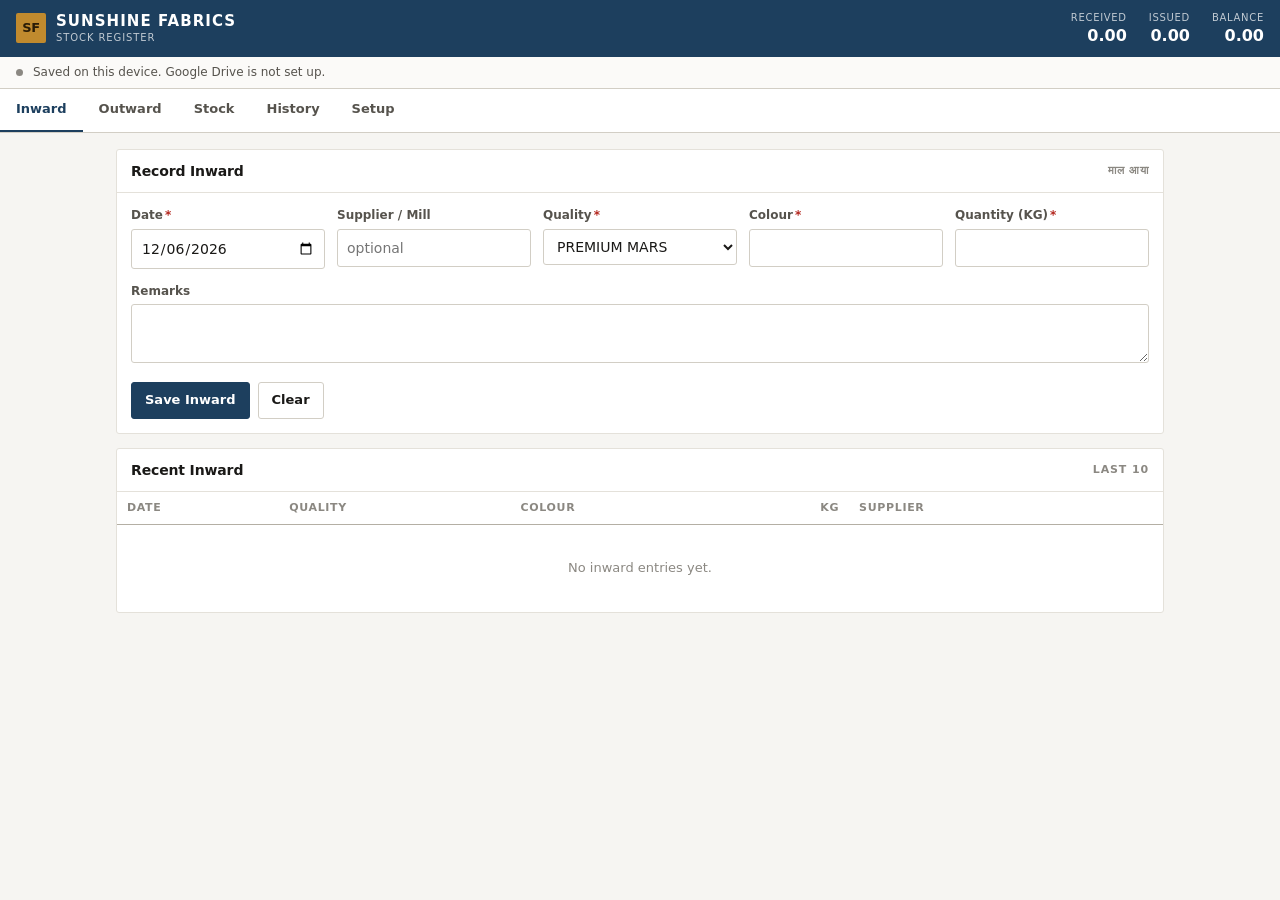
==== index.html @ b102567e "Initialization" ====
<!doctype html>
<html lang="en">
<head>
<meta charset="utf-8">
<meta name="viewport" content="width=device-width,initial-scale=1,viewport-fit=cover">
<meta name="theme-color" content="#1d3f5e">
<meta name="description" content="Sunshine Fabrics - inward and outward stock register for quality, colour and quantity.">
<title>Sunshine Fabrics — Stock Register</title>
<link rel="icon" href="data:image/svg+xml,<svg xmlns='http://www.w3.org/2000/svg' viewBox='0 0 16 16'><rect width='16' height='16' rx='2' fill='%231d3f5e'/><path d='M3 4.5h10M3 8h10M3 11.5h6' stroke='white' stroke-width='1.4' stroke-linecap='round'/></svg>">
<link rel="stylesheet" href="css/app.css">
</head>

<body>

<!-- =========================== LOCK =========================== -->
<div id="lock" hidden>
  <form class="card" id="lockForm">
    <div class="brand">
      <span class="mark">SF</span>
      <span><span class="brand-name">SUNSHINE FABRICS</span><span class="brand-sub">Stock Register</span></span>
    </div>
    <p lang="hi">आगे बढ़ने के लिए Password डालें।</p>
    <label for="lockPw">Password</label>
    <input id="lockPw" type="password" autocomplete="current-password">
    <div id="lockMsg" class="hint hint-bad" hidden></div>
    <div class="btn-row" style="margin-top:14px">
      <button class="btn-primary" type="submit" style="flex:1">Unlock</button>
    </div>
  </form>
</div>

<!-- =========================== APP =========================== -->
<div id="app" hidden>

<header class="topbar">
  <div class="brand">
    <span class="mark">SF</span>
    <span><span class="brand-name">SUNSHINE FABRICS</span><span class="brand-sub">Stock Register</span></span>
  </div>
  <div class="totals num">
    <div><div class="k">Received</div><div class="v" id="hdrIn">0.00</div></div>
    <div><div class="k">Issued</div><div class="v" id="hdrOut">0.00</div></div>
    <div><div class="k">Balance</div><div class="v" id="hdrBal">0.00</div></div>
  </div>
</header>

<div class="syncbar">
  <span class="dot" id="syncDot"></span>
  <span id="syncText">Saved on this device.</span>
  <span class="pending" id="syncPending" hidden></span>
  <span class="spacer"></span>
  <span class="muted" id="syncLast"></span>
  <button class="btn btn-sm" type="button" id="syncBtn" hidden>Connect Google Drive</button>
</div>

<nav class="tabs" role="tablist">
  <button role="tab" data-view="inward"  aria-selected="true">Inward</button>
  <button role="tab" data-view="outward" aria-selected="false">Outward</button>
  <button role="tab" data-view="stock"   aria-selected="false">Stock</button>
  <button role="tab" data-view="history" aria-selected="false">History</button>
  <button role="tab" data-view="setup"   aria-selected="false">Setup</button>
</nav>

<main>
  <div id="storageWarn" class="notice notice-bad" hidden></div>

  <!-- ---------------- INWARD ---------------- -->
  <section class="view" id="view-inward">
    <form class="panel" id="inForm">
      <div class="panel-head"><h2>Record Inward</h2><span class="eyebrow spacer" lang="hi">माल आया</span></div>
      <div class="panel-body">
        <div class="grid">
          <div><label for="inDate" class="req">Date</label><input id="inDate" type="date" required></div>
          <div><label for="inParty">Supplier / Mill</label><input id="inParty" list="partyList" autocomplete="off" placeholder="optional"></div>
          <div><label for="inQuality" class="req">Quality</label><select id="inQuality" required></select></div>
          <div>
            <label for="inColour" class="req">Colour</label>
            <input id="inColour" list="colourList" required autocomplete="off">
            <div class="hint" id="inColourHint"></div>
          </div>
          <div><label for="inQty" class="req">Quantity (KG)</label><input id="inQty" type="number" step="0.01" min="0.01" inputmode="decimal" required></div>
          <div class="grid-full"><label for="inRemarks">Remarks</label><textarea id="inRemarks" rows="2"></textarea></div>
        </div>
        <div id="inErr" class="notice notice-bad" hidden style="margin-top:12px"></div>
        <div class="btn-row" style="margin-top:14px">
          <button class="btn-primary" type="submit">Save Inward</button>
          <button class="btn" type="reset">Clear</button>
        </div>
      </div>
    </form>

    <div class="panel">
      <div class="panel-head"><h2>Recent Inward</h2><span class="eyebrow spacer">Last 10</span></div>
      <div class="tablewrap"><table id="recentIn"></table></div>
    </div>
  </section>

  <!-- ---------------- OUTWARD ---------------- -->
  <section class="view" id="view-outward" hidden>
    <form class="panel" id="outForm">
      <div class="panel-head"><h2>Issue Outward Slip</h2><span class="eyebrow spacer" lang="hi">माल भेजा</span></div>
      <div class="panel-body">

        <div class="slipbar">
          <div><div class="eyebrow">Slip No.</div><div class="big" id="outSlipNo">—</div></div>
          <div style="min-width:140px"><label for="outDate" class="req">Date</label><input id="outDate" type="date" required></div>
          <div style="min-width:170px;flex:1"><label for="outParty">Customer</label><input id="outParty" list="partyList" autocomplete="off" placeholder="optional"></div>
          <div style="margin-left:auto;text-align:right"><div class="eyebrow">Slip Total</div><div class="big num" id="outTotal">0.00</div></div>
        </div>

        <div id="outLines"></div>
        <div class="btn-row"><button class="btn" type="button" id="addLine">+ Add Item</button></div>

        <div id="outErr" class="notice notice-bad" hidden style="margin-top:12px"></div>
        <div class="btn-row" style="margin-top:14px">
          <button class="btn-primary" type="submit">Save Slip</button>
        </div>
      </div>
    </form>

    <div class="panel" id="lastSlipPanel" hidden>
      <div class="panel-body">
        <div class="notice notice-ok" style="margin:0">
          <strong>Slip <span id="lastSlipNo"></span> saved.</strong>
          <span class="num" id="lastSlipTotal"></span> KG.
          <div class="btn-row" style="margin-top:9px">
            <button class="btn" type="button" id="printLast">Print A5 Slip</button>
          </div>
        </div>
      </div>
    </div>
  </section>

  <!-- ---------------- STOCK ---------------- -->
  <section class="view" id="view-stock" hidden>
    <div class="panel">
      <div class="panel-head">
        <h2>Current Stock</h2>
        <div class="spacer btn-row">
          <input id="stockSearch" placeholder="Search quality or colour" style="width:200px" autocomplete="off">
          <button class="btn btn-sm" type="button" id="printStock">Print</button>
        </div>
      </div>
      <div class="tablewrap"><table id="stockTable"></table></div>
    </div>
    <p class="hint">Stock is worked out from the register. Nothing here can be deleted directly &mdash; correct or void an entry in <strong>History</strong> and this updates by itself.</p>
  </section>

  <!-- ---------------- HISTORY ---------------- -->
  <section class="view" id="view-history" hidden>
    <div class="panel">
      <div class="panel-head"><h2>History</h2><span class="eyebrow spacer">Full register</span></div>
      <div class="panel-body">
        <div class="grid">
          <div><label for="hFrom">From</label><input id="hFrom" type="date"></div>
          <div><label for="hTo">To</label><input id="hTo" type="date"></div>
          <div><label for="hType">Type</label><select id="hType">
            <option value="">All</option><option value="IN">Inward</option><option value="OUT">Outward</option>
          </select></div>
          <div><label for="hSearch">Search</label><input id="hSearch" placeholder="quality, colour, party, slip" autocomplete="off"></div>
        </div>
        <div class="btn-row" style="margin-top:12px">
          <label style="display:flex;align-items:center;gap:6px;margin:0;font-weight:500">
            <input type="checkbox" id="hVoid" style="width:auto"> Show voided entries
          </label>
          <span class="spacer"></span>
          <button class="btn btn-sm" type="button" id="exportCsv">Export CSV</button>
        </div>
      </div>
      <div class="tablewrap"><table id="histTable"></table></div>
    </div>
  </section>

  <!-- ---------------- SETUP ---------------- -->
  <section class="view" id="view-setup" hidden>
    <div class="panel">
      <div class="panel-head"><h2>Qualities</h2></div>
      <div class="panel-body">
        <div class="btn-row" style="margin-bottom:12px">
          <input id="newQuality" placeholder="New quality name" style="max-width:260px" autocomplete="off">
          <button class="btn" type="button" id="addQuality">Add</button>
        </div>
        <div class="tablewrap"><table id="qualityTable"></table></div>
      </div>
    </div>

    <div class="panel">
      <div class="panel-head"><h2>Google Drive</h2></div>
      <div class="panel-body">
        <p class="hint" style="margin-top:0">
          The register is always saved on this device first, so nothing is lost if Drive is unreachable.
          When connected, it is also kept as one file in your Google Drive and merged with any other device
          using the same account. Google signs you out after about an hour, so the bar at the top will ask
          you to reconnect &mdash; any changes made meanwhile are kept and sent when you do.
        </p>
        <div class="btn-row">
          <button class="btn-danger" type="button" id="disconnectDrive">Disconnect Drive</button>
        </div>
      </div>
    </div>

    <div class="panel">
      <div class="panel-head"><h2>Backup</h2></div>
      <div class="panel-body">
        <p class="hint" style="margin-top:0">A downloaded backup is the copy that does not depend on this browser or on Google. Take one regularly.</p>
        <div class="btn-row">
          <button class="btn-primary" type="button" id="backupBtn">Download Backup</button>
          <button class="btn" type="button" id="restoreBtn">Restore from Backup</button>
          <input type="file" id="restoreFile" accept="application/json,.json" hidden>
        </div>
        <p class="hint" id="backupInfo"></p>
      </div>
    </div>

    <div class="panel">
      <div class="panel-head"><h2>App Lock</h2></div>
      <div class="panel-body">
        <p class="hint" style="margin-top:0">
          A password keeps the register closed on a shared counter. It is stored on this device as a hash,
          not as plain text. It is a deterrent only &mdash; anyone with the files and some technical skill can
          still read the data. Real protection needs a server login.
        </p>
        <div class="btn-row">
          <button class="btn" type="button" id="setPw">Set / Change Password</button>
          <button class="btn-danger" type="button" id="clearPw">Remove Password</button>
        </div>
        <p class="hint" id="pwState"></p>
      </div>
    </div>
  </section>
</main>
</div>

<datalist id="colourList"></datalist>
<datalist id="partyList"></datalist>

<div class="modal" id="modal" hidden><div class="card" id="modalCard"></div></div>
<div id="toast" role="status" aria-live="polite"></div>
<div id="printArea"></div>

<!-- Google sign-in. Only used when a Client ID is set in js/config.js. -->
<script src="https://accounts.google.com/gsi/client" async defer></script>

<!-- Plain scripts, not modules, so the software also runs when the
     files are opened directly from a folder with no web server. -->
<script src="js/config.js"></script>
<script src="js/store.js"></script>
<script src="js/drive.js"></script>
<script src="js/ui.js"></script>
</body>
</html>
---- css/app.css ----
/* ------------------------------------------------------------------
   Sunshine Fabrics - stock register

   The look is a paper register rather than a dashboard: warm paper
   ground, hairline rules, square-ish corners, and colour used only
   where it carries meaning (received / issued / shortage). Figures
   are set in tabular numerals so KG columns line up digit over digit.
------------------------------------------------------------------ */
:root{
  --paper:#f6f5f2;
  --card:#ffffff;
  --ink:#1a1917;
  --ink-2:#56534d;
  --ink-3:#8b8882;
  --rule:#e4e1da;
  --rule-mid:#d2cec5;
  --rule-dark:#b4afa4;
  --navy:#1d3f5e;
  --navy-dark:#16324a;
  --navy-wash:#eef2f6;
  --gold:#c08a2e;
  --in:#2f6b47;
  --in-wash:#edf4ef;
  --out:#9c4a2f;
  --out-wash:#f8efeb;
  --danger:#b3261e;
  --danger-wash:#fbeeed;
  --warn:#8a6116;
  --warn-wash:#fdf5e4;
  --sans:ui-sans-serif,system-ui,-apple-system,"Segoe UI",Roboto,"Helvetica Neue",Arial,sans-serif;
  --r:3px;
}
*{box-sizing:border-box}
html,body{margin:0;padding:0}
body{
  font-family:var(--sans); font-size:14px; line-height:1.45;
  color:var(--ink); background:var(--paper); -webkit-text-size-adjust:100%;
}
.num{font-variant-numeric:tabular-nums;font-feature-settings:"tnum" 1}
h1,h2,h3{margin:0;font-weight:600;letter-spacing:-0.01em}
:focus-visible{outline:2px solid var(--navy);outline-offset:1px}

/* ---------- controls ---------- */
button{font:inherit;cursor:pointer;border-radius:var(--r);border:1px solid transparent;padding:8px 13px;font-weight:600;font-size:13px}
button:disabled{opacity:.45;cursor:not-allowed}
.btn-primary{background:var(--navy);color:#fff;border-color:var(--navy)}
.btn-primary:hover:not(:disabled){background:var(--navy-dark)}
.btn{background:#fff;color:var(--ink);border-color:var(--rule-mid)}
.btn:hover:not(:disabled){background:#faf9f7;border-color:var(--rule-dark)}
.btn-danger{background:#fff;color:var(--danger);border-color:#e2bbb8}
.btn-danger:hover:not(:disabled){background:var(--danger-wash)}
.btn-link{background:none;border:none;color:var(--navy);padding:4px 6px;text-decoration:underline;text-underline-offset:2px;font-weight:600}
.btn-sm{padding:5px 9px;font-size:12px}
.btn-row{display:flex;gap:8px;flex-wrap:wrap;align-items:center}

label{display:block;font-size:12px;font-weight:600;color:var(--ink-2);margin-bottom:4px}
input,select,textarea{
  font:inherit;width:100%;padding:8px 9px;color:var(--ink);background:#fff;
  border:1px solid var(--rule-mid);border-radius:var(--r);
}
input:focus,select:focus,textarea:focus{border-color:var(--navy);outline:2px solid var(--navy-wash);outline-offset:0}
input[type=number]{font-variant-numeric:tabular-nums}
textarea{resize:vertical;min-height:38px}
.hint{font-size:12px;color:var(--ink-3);margin-top:4px}
.hint-warn{color:var(--warn)}
.hint-bad{color:var(--danger);font-weight:600}
.hint-ok{color:var(--in)}
.req::after{content:"*";color:var(--danger);margin-left:2px}

/* ---------- masthead ---------- */
.topbar{background:var(--navy);color:#fff;padding:11px 16px;display:flex;gap:16px;align-items:center;flex-wrap:wrap}
.brand{display:flex;align-items:center;gap:10px;min-width:0}
.mark{
  width:30px;height:30px;flex:none;border-radius:2px;background:var(--gold);
  display:flex;align-items:center;justify-content:center;
  font-weight:700;font-size:13px;color:#2a1c06;letter-spacing:-.02em
}
.brand-name{font-size:15px;font-weight:600;letter-spacing:.07em;line-height:1.15}
.brand-sub{display:block;font-size:10px;font-weight:400;opacity:.72;letter-spacing:.09em;text-transform:uppercase}
.totals{margin-left:auto;display:flex;gap:22px}
.totals div{text-align:right}
.totals .k{font-size:10px;text-transform:uppercase;letter-spacing:.07em;opacity:.72}
.totals .v{font-size:16px;font-weight:600;font-variant-numeric:tabular-nums;line-height:1.25}
.totals .v.neg{color:#ffb4ae}

/* ---------- sync strip ---------- */
.syncbar{
  display:flex;align-items:center;gap:10px;flex-wrap:wrap;
  padding:7px 16px;font-size:12px;background:#fbfaf8;border-bottom:1px solid var(--rule-mid);color:var(--ink-2)
}
.dot{width:7px;height:7px;border-radius:50%;flex:none;background:var(--ink-3)}
.dot.ok{background:var(--in)}
.dot.warn{background:var(--warn)}
.dot.bad{background:var(--danger)}
.dot.busy{background:var(--navy);animation:pulse 1s ease-in-out infinite}
@keyframes pulse{0%,100%{opacity:1}50%{opacity:.3}}
.syncbar .spacer{margin-left:auto}
.pending{font-weight:600;color:var(--warn)}

/* ---------- tabs ---------- */
.tabs{background:#fff;border-bottom:1px solid var(--rule-mid);display:flex;overflow-x:auto;position:sticky;top:0;z-index:20}
.tabs button{
  border:none;background:none;border-radius:0;padding:11px 16px;color:var(--ink-2);
  border-bottom:2px solid transparent;white-space:nowrap;font-size:13px
}
.tabs button:hover{color:var(--ink);background:#faf9f7}
.tabs button[aria-selected=true]{color:var(--navy);border-bottom-color:var(--navy)}

main{max-width:1080px;margin:0 auto;padding:16px}
@media(max-width:600px){main{padding:12px}}
.view[hidden]{display:none}

.panel{background:var(--card);border:1px solid var(--rule);border-radius:var(--r);margin-bottom:14px}
.panel-head{padding:11px 14px;border-bottom:1px solid var(--rule);display:flex;align-items:center;gap:10px;flex-wrap:wrap}
.panel-head h2{font-size:14px}
.panel-head .spacer{margin-left:auto}
.panel-body{padding:14px}
.eyebrow{font-size:11px;font-weight:600;letter-spacing:.08em;text-transform:uppercase;color:var(--ink-3)}

.grid{display:grid;gap:12px;grid-template-columns:repeat(auto-fit,minmax(170px,1fr))}
.grid-full{grid-column:1/-1}

/* ---------- tables ---------- */
.tablewrap{overflow-x:auto;-webkit-overflow-scrolling:touch}
table{width:100%;border-collapse:collapse;font-size:13px}
th{
  text-align:left;font-size:11px;letter-spacing:.06em;text-transform:uppercase;
  color:var(--ink-3);font-weight:600;padding:8px 10px;
  border-bottom:1px solid var(--rule-dark);white-space:nowrap;background:#fff
}
td{padding:8px 10px;border-bottom:1px solid var(--rule);vertical-align:top}
tbody tr:last-child td{border-bottom:none}
tbody tr:hover{background:#fbfaf8}
.r{text-align:right;font-variant-numeric:tabular-nums;white-space:nowrap}
tfoot td{border-top:1px solid var(--rule-dark);border-bottom:none;font-weight:600;background:#fbfaf8}
.neg{color:var(--danger);font-weight:600}
.muted{color:var(--ink-3)}
.voided td{color:var(--ink-3)}
.voided .strike{text-decoration:line-through}

.chip{display:inline-block;font-size:10px;font-weight:700;letter-spacing:.05em;padding:2px 6px;border-radius:2px;text-transform:uppercase;white-space:nowrap}
.chip-in{background:var(--in-wash);color:var(--in)}
.chip-out{background:var(--out-wash);color:var(--out)}
.chip-void{background:#efedea;color:var(--ink-3)}
.chip-forced{background:var(--warn-wash);color:var(--warn)}
.chip-corr{background:var(--navy-wash);color:var(--navy)}

.empty{padding:26px 14px;text-align:center;color:var(--ink-3);font-size:13px}

/* ---------- outward slip ---------- */
.line{border:1px solid var(--rule);border-radius:var(--r);padding:12px;margin-bottom:10px;background:#fcfbf9}
.line-head{display:flex;align-items:center;gap:8px;margin-bottom:10px}
.line-no{font-size:11px;font-weight:700;color:var(--ink-3);letter-spacing:.06em}
.slipbar{display:flex;gap:18px;align-items:flex-end;flex-wrap:wrap;padding:12px 14px;background:var(--navy-wash);border:1px solid #d8e1ea;border-radius:var(--r);margin-bottom:12px}
.slipbar .big{font-size:22px;font-weight:600;font-variant-numeric:tabular-nums;line-height:1.1}

/* ---------- notices ---------- */
.notice{padding:10px 13px;border-radius:var(--r);font-size:13px;margin-bottom:12px;border:1px solid}
.notice-bad{background:var(--danger-wash);border-color:#e8c4c1;color:#7f1b15}
.notice-warn{background:var(--warn-wash);border-color:#ecdcb4;color:#6d4d11}
.notice-ok{background:var(--in-wash);border-color:#c5dccd;color:#1f4b31}
.notice ul{margin:6px 0 0;padding-left:18px}

#toast{position:fixed;left:50%;bottom:22px;transform:translateX(-50%) translateY(8px);z-index:400;
  background:var(--ink);color:#fff;padding:10px 16px;border-radius:var(--r);font-size:13px;font-weight:500;
  opacity:0;pointer-events:none;transition:opacity .16s,transform .16s;max-width:90vw}
#toast.show{opacity:1;transform:translateX(-50%) translateY(0)}

/* ---------- lock ---------- */
#lock{position:fixed;inset:0;background:var(--paper);z-index:500;display:flex;align-items:center;justify-content:center;padding:20px}
#lock[hidden]{display:none}   /* an ID rule outranks the UA [hidden] rule, so state it here */
#lock .card{background:#fff;border:1px solid var(--rule-mid);border-radius:var(--r);padding:26px;max-width:340px;width:100%}
#lock .brand{justify-content:flex-start;margin-bottom:14px}
#lock .brand-name,#lock .brand-sub{color:var(--ink)}
#lock .brand-sub{opacity:.6}
#lock p{margin:0 0 16px;font-size:13px;color:var(--ink-2)}

/* ---------- modal ---------- */
.modal{position:fixed;inset:0;background:rgba(26,25,23,.4);z-index:300;display:flex;align-items:center;justify-content:center;padding:16px}
.modal[hidden]{display:none}
.modal .card{background:#fff;border-radius:var(--r);max-width:440px;width:100%;max-height:86vh;overflow:auto}
.modal .card h2{font-size:14px}

/* ---------- print ---------- */
#printArea{display:none}
@media print{
  body{background:#fff}
  body>*{display:none!important}
  #printArea{display:block!important}
  @page{size:A5 portrait;margin:10mm}
}
.slip{font-size:11px;color:#000}
.slip h2{text-align:center;font-size:15px;letter-spacing:.08em;text-transform:uppercase;margin-bottom:1px}
.slip .sub{text-align:center;font-size:10px;color:#444;margin-bottom:10px;letter-spacing:.04em}
.slip .meta{display:flex;justify-content:space-between;gap:12px;font-size:11px;margin-bottom:6px}
.slip table{width:100%;border-collapse:collapse;font-size:11px;margin-top:6px}
.slip th,.slip td{border:1px solid #666;padding:5px 6px;text-align:left}
.slip th{background:#eee;font-size:10px;text-transform:uppercase;letter-spacing:.04em;color:#000}
.slip .r{text-align:right;font-variant-numeric:tabular-nums}
.slip .total{margin-top:10px;text-align:right;font-size:13px;font-weight:700}
.slip .sign{display:flex;justify-content:space-between;margin-top:34px;font-size:10px;color:#333}
.slip .sign span{border-top:1px solid #666;padding-top:4px;width:40%;text-align:center}
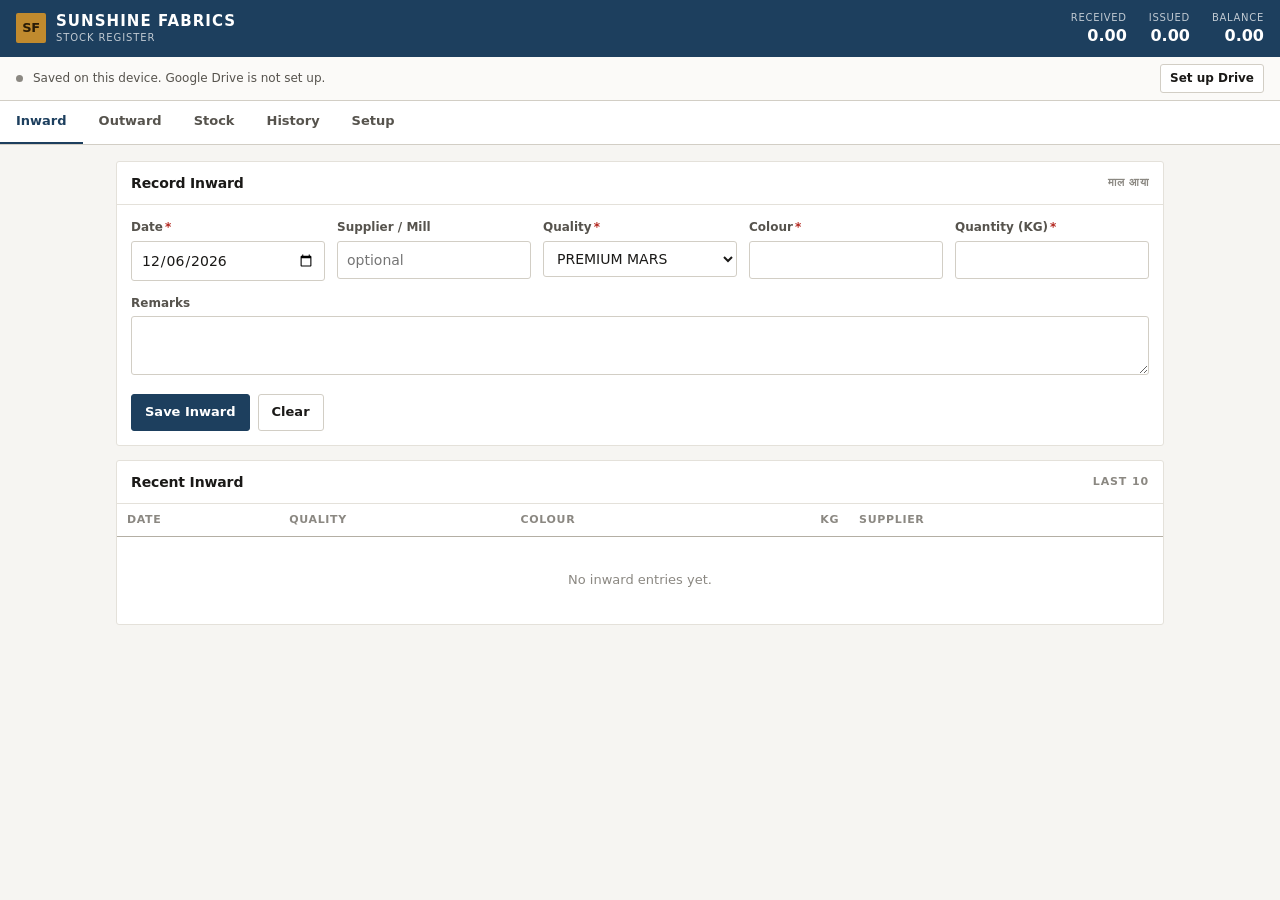
==== commit 7acb6a84: "1. js/config.js still has googleClientId: "". With no Client ID the status is off — and I wrote btn." ====
--- a/index.html
+++ b/index.html
@@ -174,6 +174,57 @@
   <!-- ---------------- SETUP ---------------- -->
   <section class="view" id="view-setup" hidden>
     <div class="panel">
+      <div class="panel-head">
+        <h2>Google Drive</h2>
+        <span class="spacer"></span>
+        <span class="dot" id="setupDot"></span>
+        <span class="eyebrow" id="setupState">Not set up</span>
+      </div>
+      <div class="panel-body">
+
+        <!-- shown when no Client ID has been put in js/config.js -->
+        <div id="driveNotSetUp" hidden>
+          <div class="notice notice-warn" style="margin-top:0">
+            <strong>Google Drive is not switched on yet.</strong>
+            The register is saving on this device only.
+          </div>
+          <p class="hint" style="margin-top:0">To switch it on, do these two things once:</p>
+          <ol class="hint" style="margin:0 0 12px;padding-left:20px;line-height:1.8">
+            <li>In the Google Cloud Console, create an <strong>OAuth Client ID</strong> of type
+                <strong>Web application</strong>, and under <strong>Authorised JavaScript origins</strong>
+                add exactly this address:
+                <br><code id="originBox" style="display:inline-block;margin-top:4px;padding:3px 7px;background:#f4f3f0;border:1px solid var(--rule-mid);border-radius:2px;font-size:12px"></code>
+            </li>
+            <li>Paste the Client ID into <code>js/config.js</code>, on the
+                <code>googleClientId</code> line, then upload that file again.</li>
+          </ol>
+          <p class="hint">Full steps are in <strong>README.md</strong>. The Client ID is public by design &mdash;
+             it is safe in that file, because Google only accepts it from the address above.</p>
+        </div>
+
+        <!-- shown once a Client ID is present -->
+        <div id="driveSetUp" hidden>
+          <p class="hint" style="margin-top:0" id="driveStatusLine"></p>
+          <div class="btn-row">
+            <button class="btn-primary" type="button" id="driveConnect">Connect Google Drive</button>
+            <button class="btn" type="button" id="driveSync">Sync now</button>
+            <button class="btn" type="button" id="driveRefresh">Refresh from Drive</button>
+            <button class="btn-danger" type="button" id="disconnectDrive">Disconnect</button>
+          </div>
+          <p class="hint" id="driveLastLine"></p>
+        </div>
+
+        <p class="hint">
+          The register is always saved on this device first, so nothing is lost if Drive is unreachable.
+          When connected it is also kept as one file in your Google Drive and merged with any other device
+          on the same account &mdash; entries are combined, never overwritten.
+          Google signs you out after about an hour; the bar at the top then says <strong>Reconnect</strong>,
+          and any changes made meanwhile are kept and sent when you press it.
+        </p>
+      </div>
+    </div>
+
+    <div class="panel">
       <div class="panel-head"><h2>Qualities</h2></div>
       <div class="panel-body">
         <div class="btn-row" style="margin-bottom:12px">
@@ -181,21 +232,6 @@
           <button class="btn" type="button" id="addQuality">Add</button>
         </div>
         <div class="tablewrap"><table id="qualityTable"></table></div>
-      </div>
-    </div>
-
-    <div class="panel">
-      <div class="panel-head"><h2>Google Drive</h2></div>
-      <div class="panel-body">
-        <p class="hint" style="margin-top:0">
-          The register is always saved on this device first, so nothing is lost if Drive is unreachable.
-          When connected, it is also kept as one file in your Google Drive and merged with any other device
-          using the same account. Google signs you out after about an hour, so the bar at the top will ask
-          you to reconnect &mdash; any changes made meanwhile are kept and sent when you do.
-        </p>
-        <div class="btn-row">
-          <button class="btn-danger" type="button" id="disconnectDrive">Disconnect Drive</button>
-        </div>
       </div>
     </div>
 
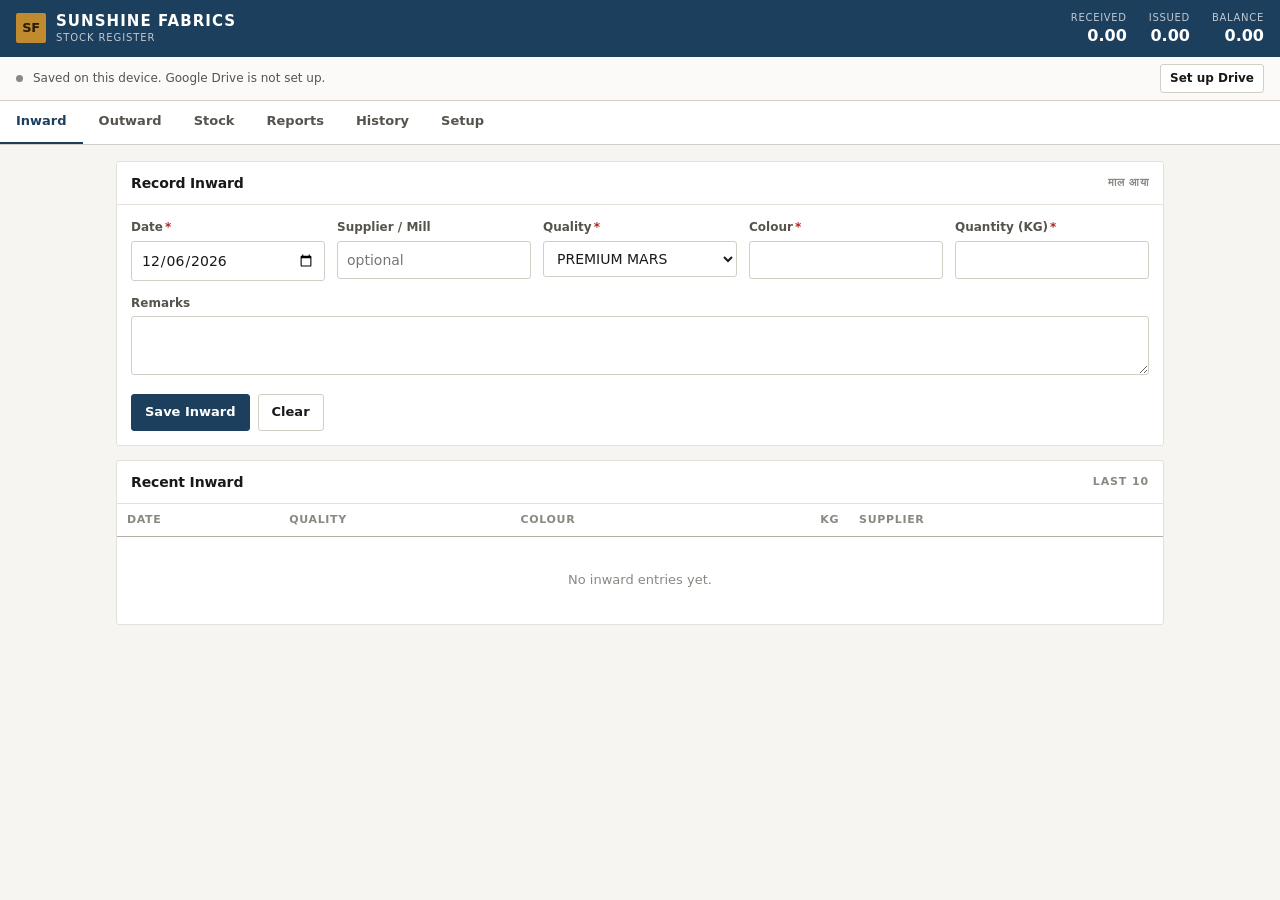
==== commit ff969b30: "Add Reports tab with period stock statement A new tab between Stock and History showing, for any dat" ====
--- a/index.html
+++ b/index.html
@@ -57,6 +57,7 @@
   <button role="tab" data-view="inward"  aria-selected="true">Inward</button>
   <button role="tab" data-view="outward" aria-selected="false">Outward</button>
   <button role="tab" data-view="stock"   aria-selected="false">Stock</button>
+  <button role="tab" data-view="reports" aria-selected="false">Reports</button>
   <button role="tab" data-view="history" aria-selected="false">History</button>
   <button role="tab" data-view="setup"   aria-selected="false">Setup</button>
 </nav>
@@ -144,6 +145,44 @@
       <div class="tablewrap"><table id="stockTable"></table></div>
     </div>
     <p class="hint">Stock is worked out from the register. Nothing here can be deleted directly &mdash; correct or void an entry in <strong>History</strong> and this updates by itself.</p>
+  </section>
+
+  <!-- ---------------- REPORTS ---------------- -->
+  <section class="view" id="view-reports" hidden>
+    <div class="panel">
+      <div class="panel-head">
+        <h2>Stock Report</h2>
+        <div class="spacer btn-row">
+          <button class="btn btn-sm" type="button" id="printReport">Print</button>
+          <button class="btn btn-sm" type="button" id="reportCsv">Export CSV</button>
+        </div>
+      </div>
+      <div class="panel-body">
+        <div class="btn-row" style="margin-bottom:12px">
+          <button class="btn btn-sm" type="button" data-period="this">This Month</button>
+          <button class="btn btn-sm" type="button" data-period="last">Last Month</button>
+          <button class="btn btn-sm" type="button" data-period="year">This Year</button>
+        </div>
+        <div class="grid" style="max-width:420px">
+          <div><label for="repFrom">From</label><input id="repFrom" type="date"></div>
+          <div><label for="repTo">To</label><input id="repTo" type="date"></div>
+        </div>
+        <p class="hint" id="repCaption"></p>
+        <div id="repUndated"></div>
+
+        <div class="stats" id="repStats"></div>
+      </div>
+    </div>
+
+    <div class="panel">
+      <div class="panel-head"><h2>Movement by Quality</h2><span class="eyebrow spacer">Opening to closing</span></div>
+      <div class="tablewrap"><table id="repRows"></table></div>
+    </div>
+
+    <div class="panel">
+      <div class="panel-head"><h2>Suppliers &amp; Customers</h2><span class="eyebrow spacer">In this period</span></div>
+      <div class="tablewrap"><table id="repParties"></table></div>
+    </div>
   </section>
 
   <!-- ---------------- HISTORY ---------------- -->
--- a/css/app.css
+++ b/css/app.css
@@ -147,6 +147,22 @@
 
 .empty{padding:26px 14px;text-align:center;color:var(--ink-3);font-size:13px}
 
+/* ---------- report figures ---------- */
+.stats{display:grid;gap:10px;grid-template-columns:repeat(auto-fit,minmax(150px,1fr));margin-top:14px}
+.stat{border:1px solid var(--rule);border-radius:var(--r);padding:11px 13px;background:#fcfbf9}
+.stat .k{font-size:10px;font-weight:600;letter-spacing:.07em;text-transform:uppercase;color:var(--ink-3)}
+.stat .v{font-size:21px;font-weight:600;font-variant-numeric:tabular-nums;line-height:1.25;margin-top:3px}
+.stat .u{font-size:11px;font-weight:500;color:var(--ink-3);margin-left:3px}
+.stat .d{font-size:11px;margin-top:3px;font-variant-numeric:tabular-nums}
+.stat.in  .v{color:var(--in)}
+.stat.out .v{color:var(--out)}
+.stat.close{background:var(--navy-wash);border-color:#d8e1ea}
+.stat.close .v{color:var(--navy)}
+.stat .v.neg{color:var(--danger)}
+.up{color:var(--in)}
+.down{color:var(--out)}
+.flat{color:var(--ink-3)}
+
 /* ---------- outward slip ---------- */
 .line{border:1px solid var(--rule);border-radius:var(--r);padding:12px;margin-bottom:10px;background:#fcfbf9}
 .line-head{display:flex;align-items:center;gap:8px;margin-bottom:10px}
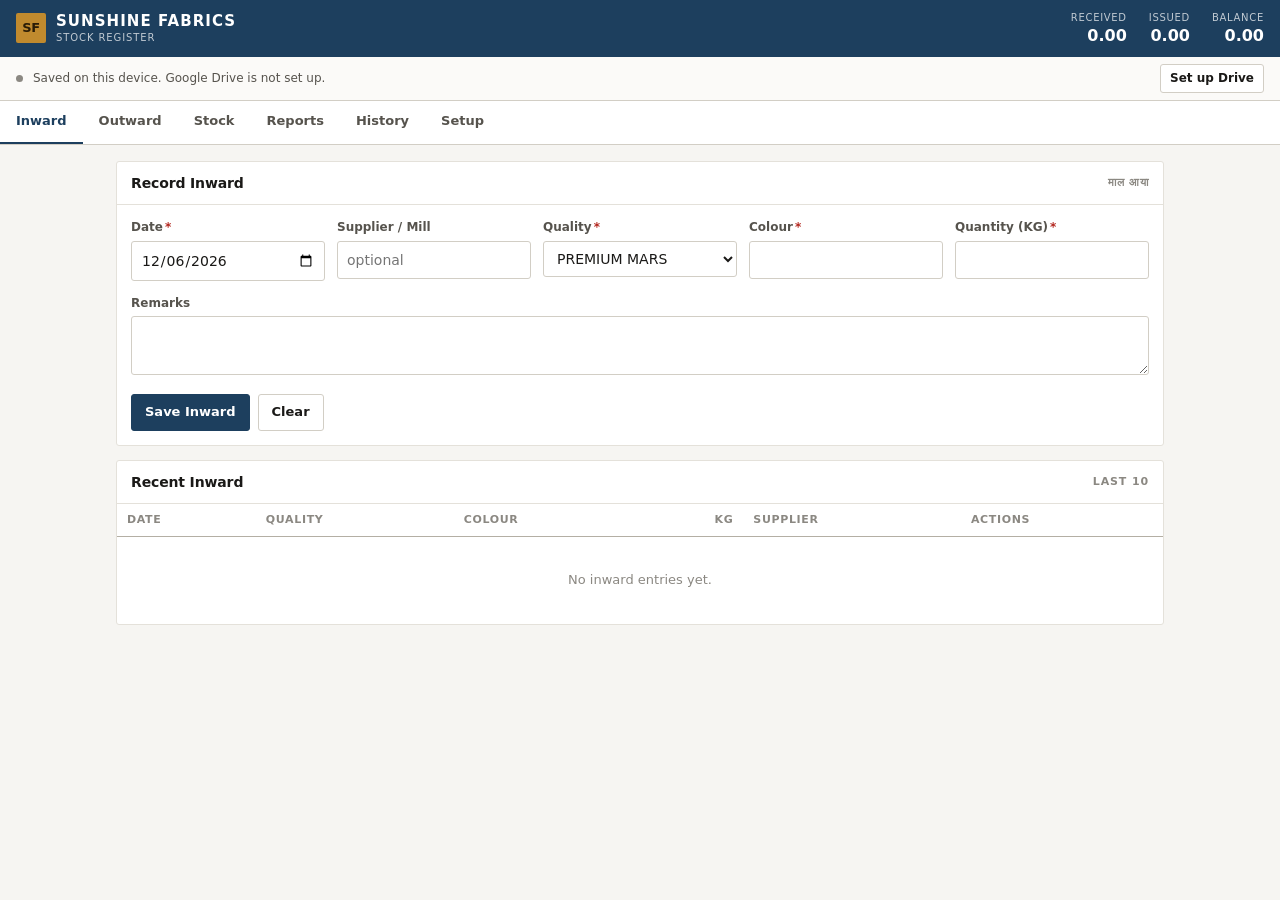
==== commit 0e868cc0: "Delete/Print button" ====
--- a/index.html
+++ b/index.html
@@ -8,6 +8,7 @@
 <title>Sunshine Fabrics — Stock Register</title>
 <link rel="icon" href="data:image/svg+xml,<svg xmlns='http://www.w3.org/2000/svg' viewBox='0 0 16 16'><rect width='16' height='16' rx='2' fill='%231d3f5e'/><path d='M3 4.5h10M3 8h10M3 11.5h6' stroke='white' stroke-width='1.4' stroke-linecap='round'/></svg>">
 <link rel="stylesheet" href="css/app.css">
+<style id="pageRule">@page{size:A5 portrait;margin:10mm}</style>
 </head>
 
 <body>
@@ -125,10 +126,16 @@
           <strong>Slip <span id="lastSlipNo"></span> saved.</strong>
           <span class="num" id="lastSlipTotal"></span> KG.
           <div class="btn-row" style="margin-top:9px">
-            <button class="btn" type="button" id="printLast">Print A5 Slip</button>
+            <button class="btn" type="button" id="printLast">Print Slip (A5)</button>
+            <button class="btn" type="button" id="printLastRoll">Print Receipt</button>
           </div>
         </div>
       </div>
+    </div>
+
+    <div class="panel">
+      <div class="panel-head"><h2>Recent Slips</h2><span class="eyebrow spacer">Last 10</span></div>
+      <div class="tablewrap"><table id="recentOut"></table></div>
     </div>
   </section>
 
@@ -144,7 +151,11 @@
       </div>
       <div class="tablewrap"><table id="stockTable"></table></div>
     </div>
-    <p class="hint">Stock is worked out from the register. Nothing here can be deleted directly &mdash; correct or void an entry in <strong>History</strong> and this updates by itself.</p>
+    <p class="hint">Stock is worked out from the register, so it follows whatever is entered.
+       <strong>Delete</strong> takes a whole quality and colour out of the figures &mdash; every entry behind
+       that line stops counting, but all of them stay in <strong>History</strong>, so a wrong press can be
+       found and the figures always add up. To change one entry rather than the whole line, use
+       <strong>Correct</strong> in History.</p>
   </section>
 
   <!-- ---------------- REPORTS ---------------- -->
@@ -200,7 +211,7 @@
         </div>
         <div class="btn-row" style="margin-top:12px">
           <label style="display:flex;align-items:center;gap:6px;margin:0;font-weight:500">
-            <input type="checkbox" id="hVoid" style="width:auto"> Show voided entries
+            <input type="checkbox" id="hVoid" style="width:auto"> Show deleted entries
           </label>
           <span class="spacer"></span>
           <button class="btn btn-sm" type="button" id="exportCsv">Export CSV</button>
@@ -275,6 +286,49 @@
     </div>
 
     <div class="panel">
+      <div class="panel-head">
+        <h2>Slip Numbering</h2>
+        <span class="eyebrow spacer">Next slip <strong id="slipNext">&mdash;</strong></span>
+      </div>
+      <div class="panel-body">
+        <p class="hint" style="margin-top:0">
+          Outward slips are numbered in order. Restart the count when you begin a new slip book
+          or a new financial year.
+        </p>
+        <div class="btn-row">
+          <label for="slipStart" style="margin:0">Restart from</label>
+          <input id="slipStart" type="number" min="1" step="1" value="1" style="width:110px">
+          <button class="btn-danger" type="button" id="slipReset">Reset</button>
+        </div>
+        <p class="hint" id="slipWarn"></p>
+      </div>
+    </div>
+
+    <div class="panel">
+      <div class="panel-head">
+        <h2>Printing</h2>
+        <span class="eyebrow spacer">This device only</span>
+      </div>
+      <div class="panel-body">
+        <p class="hint" style="margin-top:0">
+          Which paper the <strong>Print</strong> buttons use on this computer or phone. The counter
+          can print small receipts while the office prints full sheets &mdash; this choice is not
+          shared with the other devices.
+        </p>
+        <div class="btn-row" id="paperPick"></div>
+        <p class="hint" id="paperNote"></p>
+        <div class="btn-row" style="margin-top:12px">
+          <button class="btn" type="button" id="printSample">Print a test page</button>
+        </div>
+        <p class="hint">
+          On a thermal printer, turn off <strong>Headers and footers</strong> in the browser's print
+          box and set <strong>Margins</strong> to None, or the roll comes out with a web address
+          printed across it. Set the printer's own paper width to match the choice above.
+        </p>
+      </div>
+    </div>
+
+    <div class="panel">
       <div class="panel-head"><h2>Backup</h2></div>
       <div class="panel-body">
         <p class="hint" style="margin-top:0">A downloaded backup is the copy that does not depend on this browser or on Google. Take one regularly.</p>
@@ -284,6 +338,36 @@
           <input type="file" id="restoreFile" accept="application/json,.json" hidden>
         </div>
         <p class="hint" id="backupInfo"></p>
+      </div>
+    </div>
+
+    <div class="panel">
+      <div class="panel-head">
+        <h2>Start Fresh</h2>
+        <span class="eyebrow spacer" id="freshCount">&mdash;</span>
+      </div>
+      <div class="panel-body">
+        <p class="hint" style="margin-top:0">
+          Clears every entry and begins the register from nothing, with slip numbers back at 1.
+          It is here for wiping out practice entries before the real register starts, or for
+          opening a clean book at a new financial year.
+        </p>
+        <div class="notice notice-warn" style="margin:0 0 12px">
+          <strong>This is the one thing in this software that truly removes entries</strong>
+          rather than marking them deleted. A backup is downloaded first, and that file is the
+          only way back.
+        </div>
+        <div class="btn-row">
+          <label style="display:flex;align-items:center;gap:6px;margin:0;font-weight:500">
+            <input type="checkbox" id="freshKeepQ" style="width:auto" checked> Keep the quality list
+          </label>
+          <label style="display:flex;align-items:center;gap:6px;margin:0;font-weight:500">
+            <input type="checkbox" id="freshKeepPw" style="width:auto" checked> Keep the password
+          </label>
+        </div>
+        <div class="btn-row" style="margin-top:12px">
+          <button class="btn-danger" type="button" id="freshBtn">Clear the register</button>
+        </div>
       </div>
     </div>
 
--- a/css/app.css
+++ b/css/app.css
@@ -108,6 +108,22 @@
 
 main{max-width:1080px;margin:0 auto;padding:16px}
 @media(max-width:600px){main{padding:12px}}
+
+/* ---------- phones and tablets ----------
+   A touch browser zooms the whole page in whenever a field smaller
+   than 16px is tapped, and does not zoom back out. On a day of
+   entering slips that is unusable, so on a touch screen the fields
+   are the size the browser is happy with. */
+@media(pointer:coarse){
+  input,select,textarea{font-size:16px;padding:10px}
+  button{padding:10px 14px;font-size:14px}
+  .btn-sm{padding:7px 11px;font-size:13px}
+  .tabs button{padding-top:13px;padding-bottom:13px}   /* a thumb-sized target */
+}
+/* all six tabs should fit a narrow phone rather than run off the edge */
+@media(max-width:430px){
+  .tabs button{padding-left:9px;padding-right:9px}
+}
 .view[hidden]{display:none}
 
 .panel{background:var(--card);border:1px solid var(--rule);border-radius:var(--r);margin-bottom:14px}
@@ -203,7 +219,6 @@
   body{background:#fff}
   body>*{display:none!important}
   #printArea{display:block!important}
-  @page{size:A5 portrait;margin:10mm}
 }
 .slip{font-size:11px;color:#000}
 .slip h2{text-align:center;font-size:15px;letter-spacing:.08em;text-transform:uppercase;margin-bottom:1px}
@@ -216,3 +231,27 @@
 .slip .total{margin-top:10px;text-align:right;font-size:13px;font-weight:700}
 .slip .sign{display:flex;justify-content:space-between;margin-top:34px;font-size:10px;color:#333}
 .slip .sign span{border-top:1px solid #666;padding-top:4px;width:40%;text-align:center}
+
+/* ---------- thermal roll receipt ----------
+   A receipt is set in a monospace face because the figures have to
+   line up down the right edge on a printer that has one font and no
+   hairlines worth the name. Borders are dashed rules, which is what
+   thermal heads print cleanly. Widths are the paper, less the few
+   millimetres no thermal printer can reach at each edge. */
+#printArea.roll-80{width:80mm;padding:2mm 3mm;font-size:11px}
+#printArea.roll-58{width:58mm;padding:2mm;font-size:9.5px}
+.roll{font-family:"Consolas",ui-monospace,"DejaVu Sans Mono","Courier New",monospace;
+      color:#000;line-height:1.35;letter-spacing:0}
+.roll .shop{text-align:center;font-weight:700;font-size:1.25em;letter-spacing:.05em}
+.roll .kind{text-align:center;font-size:.82em;letter-spacing:.1em;text-transform:uppercase}
+.roll hr{border:0;border-top:1px dashed #000;margin:4px 0}
+.roll .row{display:flex;justify-content:space-between;gap:8px}
+.roll .item{margin:4px 0}
+.roll .item .nm{font-weight:700}
+.roll .item .qt{display:flex;justify-content:space-between;gap:8px;padding-left:9px}
+.roll .sum{display:flex;justify-content:space-between;font-weight:700;font-size:1.15em}
+.roll .mid{text-align:center}
+.roll .sml{font-size:.82em}
+.roll .gone{text-decoration:line-through}
+.roll .sg{margin-top:20px;text-align:center;font-size:.82em}
+.roll .sg i{display:block;border-top:1px solid #000;margin:0 12% 3px}
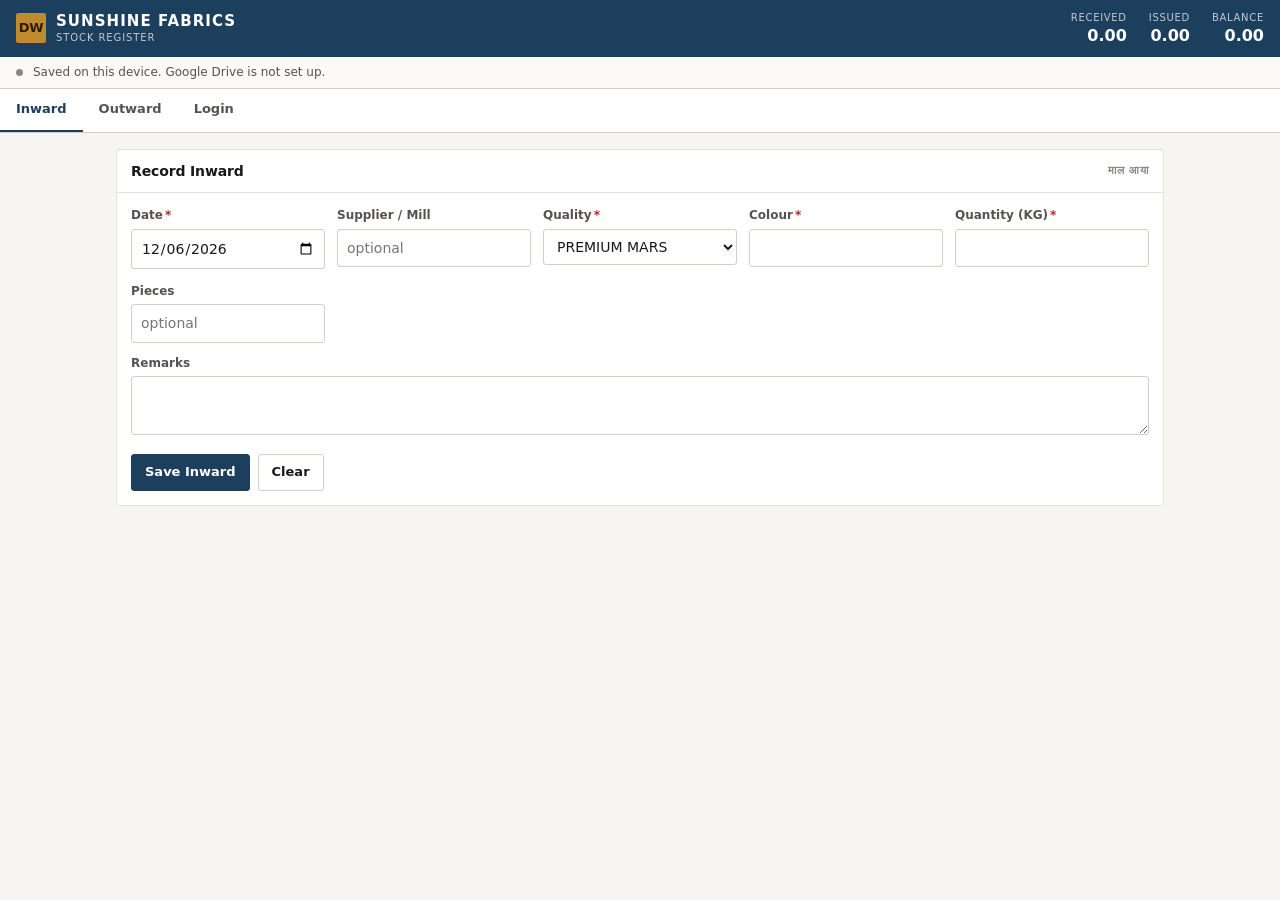
==== commit a967db05: "pieces" ====
--- a/index.html
+++ b/index.html
@@ -4,8 +4,8 @@
 <meta charset="utf-8">
 <meta name="viewport" content="width=device-width,initial-scale=1,viewport-fit=cover">
 <meta name="theme-color" content="#1d3f5e">
-<meta name="description" content="Sunshine Fabrics - inward and outward stock register for quality, colour and quantity.">
-<title>Sunshine Fabrics — Stock Register</title>
+<meta name="description" content="Dualward - inward and outward stock register for quality, colour and quantity.">
+<title>Dualward — Stock Register</title>
 <link rel="icon" href="data:image/svg+xml,<svg xmlns='http://www.w3.org/2000/svg' viewBox='0 0 16 16'><rect width='16' height='16' rx='2' fill='%231d3f5e'/><path d='M3 4.5h10M3 8h10M3 11.5h6' stroke='white' stroke-width='1.4' stroke-linecap='round'/></svg>">
 <link rel="stylesheet" href="css/app.css">
 <style id="pageRule">@page{size:A5 portrait;margin:10mm}</style>
@@ -13,30 +13,13 @@
 
 <body>
 
-<!-- =========================== LOCK =========================== -->
-<div id="lock" hidden>
-  <form class="card" id="lockForm">
-    <div class="brand">
-      <span class="mark">SF</span>
-      <span><span class="brand-name">SUNSHINE FABRICS</span><span class="brand-sub">Stock Register</span></span>
-    </div>
-    <p lang="hi">आगे बढ़ने के लिए Password डालें।</p>
-    <label for="lockPw">Password</label>
-    <input id="lockPw" type="password" autocomplete="current-password">
-    <div id="lockMsg" class="hint hint-bad" hidden></div>
-    <div class="btn-row" style="margin-top:14px">
-      <button class="btn-primary" type="submit" style="flex:1">Unlock</button>
-    </div>
-  </form>
-</div>
-
 <!-- =========================== APP =========================== -->
 <div id="app" hidden>
 
 <header class="topbar">
   <div class="brand">
-    <span class="mark">SF</span>
-    <span><span class="brand-name">SUNSHINE FABRICS</span><span class="brand-sub">Stock Register</span></span>
+    <span class="mark">DW</span>
+    <span><span class="brand-name">DUALWARD</span><span class="brand-sub">Stock Register</span></span>
   </div>
   <div class="totals num">
     <div><div class="k">Received</div><div class="v" id="hdrIn">0.00</div></div>
@@ -57,10 +40,11 @@
 <nav class="tabs" role="tablist">
   <button role="tab" data-view="inward"  aria-selected="true">Inward</button>
   <button role="tab" data-view="outward" aria-selected="false">Outward</button>
-  <button role="tab" data-view="stock"   aria-selected="false">Stock</button>
-  <button role="tab" data-view="reports" aria-selected="false">Reports</button>
-  <button role="tab" data-view="history" aria-selected="false">History</button>
-  <button role="tab" data-view="setup"   aria-selected="false">Setup</button>
+  <button role="tab" data-view="stock"   data-owner="1" aria-selected="false" hidden>Stock</button>
+  <button role="tab" data-view="reports" data-owner="1" aria-selected="false" hidden>Reports</button>
+  <button role="tab" data-view="history" data-owner="1" aria-selected="false" hidden>History</button>
+  <button role="tab" data-view="setup"   data-owner="1" aria-selected="false" hidden>Setup</button>
+  <button role="tab" data-view="login"   aria-selected="false">Login</button>
 </nav>
 
 <main>
@@ -81,6 +65,7 @@
             <div class="hint" id="inColourHint"></div>
           </div>
           <div><label for="inQty" class="req">Quantity (KG)</label><input id="inQty" type="number" step="0.01" min="0.01" inputmode="decimal" required></div>
+          <div><label for="inPcs">Pieces</label><input id="inPcs" type="number" step="1" min="0" inputmode="numeric" placeholder="optional"></div>
           <div class="grid-full"><label for="inRemarks">Remarks</label><textarea id="inRemarks" rows="2"></textarea></div>
         </div>
         <div id="inErr" class="notice notice-bad" hidden style="margin-top:12px"></div>
@@ -91,10 +76,6 @@
       </div>
     </form>
 
-    <div class="panel">
-      <div class="panel-head"><h2>Recent Inward</h2><span class="eyebrow spacer">Last 10</span></div>
-      <div class="tablewrap"><table id="recentIn"></table></div>
-    </div>
   </section>
 
   <!-- ---------------- OUTWARD ---------------- -->
@@ -124,7 +105,7 @@
       <div class="panel-body">
         <div class="notice notice-ok" style="margin:0">
           <strong>Slip <span id="lastSlipNo"></span> saved.</strong>
-          <span class="num" id="lastSlipTotal"></span> KG.
+          <span class="num" id="lastSlipTotal"></span> KG<span class="num" id="lastSlipPcs"></span>.
           <div class="btn-row" style="margin-top:9px">
             <button class="btn" type="button" id="printLast">Print Slip (A5)</button>
             <button class="btn" type="button" id="printLastRoll">Print Receipt</button>
@@ -133,10 +114,6 @@
       </div>
     </div>
 
-    <div class="panel">
-      <div class="panel-head"><h2>Recent Slips</h2><span class="eyebrow spacer">Last 10</span></div>
-      <div class="tablewrap"><table id="recentOut"></table></div>
-    </div>
   </section>
 
   <!-- ---------------- STOCK ---------------- -->
@@ -338,6 +315,33 @@
           <input type="file" id="restoreFile" accept="application/json,.json" hidden>
         </div>
         <p class="hint" id="backupInfo"></p>
+        <p class="hint" id="storageInfo"></p>
+      </div>
+    </div>
+
+    <div class="panel">
+      <div class="panel-head">
+        <h2>Merge Old Entries</h2>
+        <span class="eyebrow spacer" id="compactCount">&mdash;</span>
+      </div>
+      <div class="panel-body">
+        <p class="hint" style="margin-top:0">
+          Folds every entry up to a chosen date into one opening line per quality and colour.
+          The stock figures do not change. It is for a register that has grown large &mdash;
+          normally once a year, on the closing date of the old book.
+        </p>
+        <div class="notice notice-warn" style="margin:0 0 12px">
+          <strong>The detail before that date is removed, not marked deleted.</strong>
+          Slips from before it cannot be reprinted, and reports cannot be run for those months.
+          A backup is downloaded first, and that file is the only way back.
+        </div>
+        <div class="grid">
+          <div><label for="compactTo">Merge everything up to</label><input id="compactTo" type="date"></div>
+        </div>
+        <p class="hint" id="compactPreview"></p>
+        <div class="btn-row" style="margin-top:12px">
+          <button class="btn-danger" type="button" id="compactBtn">Merge entries up to this date</button>
+        </div>
       </div>
     </div>
 
@@ -361,9 +365,6 @@
           <label style="display:flex;align-items:center;gap:6px;margin:0;font-weight:500">
             <input type="checkbox" id="freshKeepQ" style="width:auto" checked> Keep the quality list
           </label>
-          <label style="display:flex;align-items:center;gap:6px;margin:0;font-weight:500">
-            <input type="checkbox" id="freshKeepPw" style="width:auto" checked> Keep the password
-          </label>
         </div>
         <div class="btn-row" style="margin-top:12px">
           <button class="btn-danger" type="button" id="freshBtn">Clear the register</button>
@@ -371,19 +372,36 @@
       </div>
     </div>
 
-    <div class="panel">
-      <div class="panel-head"><h2>App Lock</h2></div>
+  </section>
+
+  <!-- ---------------- LOGIN (owner) ---------------- -->
+  <section class="view" id="view-login" hidden>
+    <div class="panel">
+      <div class="panel-head"><h2>Owner Login</h2><span class="eyebrow spacer" id="loginState">Locked</span></div>
       <div class="panel-body">
         <p class="hint" style="margin-top:0">
-          A password keeps the register closed on a shared counter. It is stored on this device as a hash,
-          not as plain text. It is a deterrent only &mdash; anyone with the files and some technical skill can
-          still read the data. Real protection needs a server login.
-        </p>
-        <div class="btn-row">
-          <button class="btn" type="button" id="setPw">Set / Change Password</button>
-          <button class="btn-danger" type="button" id="clearPw">Remove Password</button>
-        </div>
-        <p class="hint" id="pwState"></p>
+          Stock, Reports, History and Setup are for the owner only. Inward and Outward stay open
+          for everyone.
+        </p>
+
+        <form id="loginAsk" hidden>
+          <label for="loginPw">Owner password</label>
+          <input id="loginPw" type="password" autocomplete="current-password">
+          <div id="loginMsg" class="hint hint-bad" hidden></div>
+          <div class="btn-row" style="margin-top:14px">
+            <button class="btn-primary" type="submit">Login</button>
+          </div>
+        </form>
+
+        <div id="loginDone" hidden>
+          <div class="notice notice-ok" style="margin-top:0">
+            <strong>Owner is logged in.</strong> It locks again after
+            <span id="autoMin"></span> minutes without use.
+          </div>
+          <div class="btn-row">
+            <button class="btn-primary" type="button" id="ownerLogout">Log out</button>
+          </div>
+        </div>
       </div>
     </div>
   </section>
